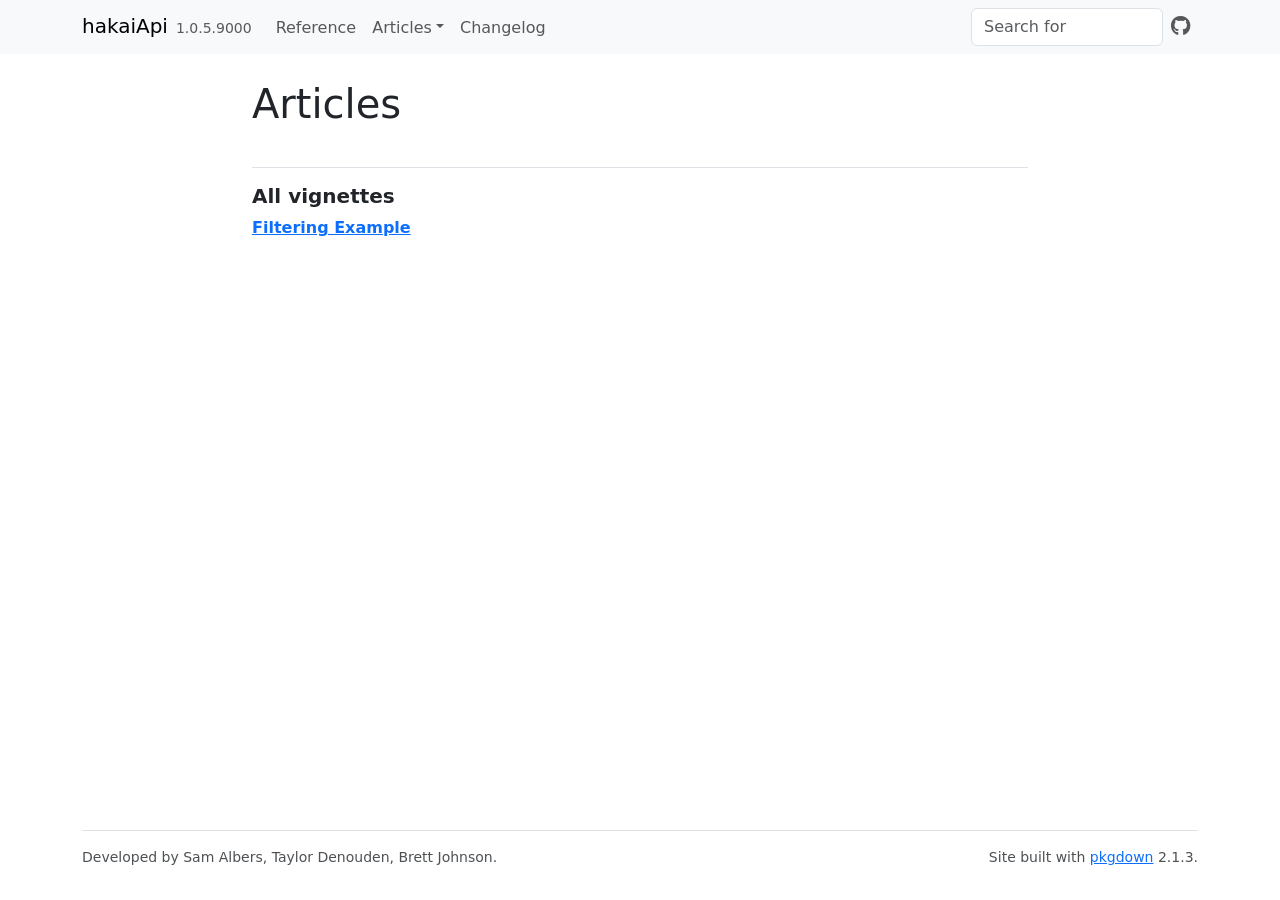
==== articles/index.html @ 01757972 "Deploying to gh-pages from @ HakaiInstitute/hakai-api-client-r@bf905ba61026e1d0b4422a6314947b2692aa4" ====
<!DOCTYPE html>
<!-- Generated by pkgdown: do not edit by hand --><html lang="en-CA"><head><meta http-equiv="Content-Type" content="text/html; charset=UTF-8"><meta charset="utf-8"><meta http-equiv="X-UA-Compatible" content="IE=edge"><meta name="viewport" content="width=device-width, initial-scale=1, shrink-to-fit=no"><title>Articles • hakaiApi</title><script src="../deps/jquery-3.6.0/jquery-3.6.0.min.js"></script><meta name="viewport" content="width=device-width, initial-scale=1, shrink-to-fit=no"><link href="../deps/bootstrap-5.3.1/bootstrap.min.css" rel="stylesheet"><script src="../deps/bootstrap-5.3.1/bootstrap.bundle.min.js"></script><link href="../deps/font-awesome-6.5.2/css/all.min.css" rel="stylesheet"><link href="../deps/font-awesome-6.5.2/css/v4-shims.min.css" rel="stylesheet"><script src="../deps/headroom-0.11.0/headroom.min.js"></script><script src="../deps/headroom-0.11.0/jQuery.headroom.min.js"></script><script src="../deps/bootstrap-toc-1.0.1/bootstrap-toc.min.js"></script><script src="../deps/clipboard.js-2.0.11/clipboard.min.js"></script><script src="../deps/search-1.0.0/autocomplete.jquery.min.js"></script><script src="../deps/search-1.0.0/fuse.min.js"></script><script src="../deps/search-1.0.0/mark.min.js"></script><!-- pkgdown --><script src="../pkgdown.js"></script><meta property="og:title" content="Articles"></head><body>
    <a href="#main" class="visually-hidden-focusable">Skip to contents</a>


    <nav class="navbar navbar-expand-lg fixed-top bg-light" data-bs-theme="light" aria-label="Site navigation"><div class="container">

    <a class="navbar-brand me-2" href="../index.html">hakaiApi</a>

    <small class="nav-text text-muted me-auto" data-bs-toggle="tooltip" data-bs-placement="bottom" title="">1.0.5.9000</small>


    <button class="navbar-toggler" type="button" data-bs-toggle="collapse" data-bs-target="#navbar" aria-controls="navbar" aria-expanded="false" aria-label="Toggle navigation">
      <span class="navbar-toggler-icon"></span>
    </button>

    <div id="navbar" class="collapse navbar-collapse ms-3">
      <ul class="navbar-nav me-auto"><li class="nav-item"><a class="nav-link" href="../reference/index.html">Reference</a></li>
<li class="nav-item dropdown">
  <button class="nav-link dropdown-toggle" type="button" id="dropdown-articles" data-bs-toggle="dropdown" aria-expanded="false" aria-haspopup="true">Articles</button>
  <ul class="dropdown-menu" aria-labelledby="dropdown-articles"><li><a class="dropdown-item" href="../articles/filtering.html">Filtering Example</a></li>
  </ul></li>
<li class="nav-item"><a class="nav-link" href="../news/index.html">Changelog</a></li>
      </ul><ul class="navbar-nav"><li class="nav-item"><form class="form-inline" role="search">
 <input class="form-control" type="search" name="search-input" id="search-input" autocomplete="off" aria-label="Search site" placeholder="Search for" data-search-index="../search.json"></form></li>
<li class="nav-item"><a class="external-link nav-link" href="https://github.com/HakaiInstitute/hakai-api-client-r/" aria-label="GitHub"><span class="fa fab fa-github fa-lg"></span></a></li>
      </ul></div>


  </div>
</nav><div class="container template-article-index">
<div class="row">
  <main id="main" class="col-md-9"><div class="page-header">

      <h1>Articles</h1>
    </div>

    <div class="section ">
      <h3>All vignettes</h3>
      <div class="section-desc"></div>

      <dl><dt><a href="filtering.html">Filtering Example</a></dt>
        <dd>
      </dd></dl></div>
  </main></div>


    <footer><div class="pkgdown-footer-left">
  <p>Developed by Sam Albers, Taylor Denouden, Brett Johnson.</p>
</div>

<div class="pkgdown-footer-right">
  <p>Site built with <a href="https://pkgdown.r-lib.org/" class="external-link">pkgdown</a> 2.1.3.</p>
</div>

    </footer></div>





  </body></html>
---- deps/font-awesome-6.5.2/css/v4-shims.min.css ----
/*!
 * Font Awesome Free 6.5.2 by @fontawesome - https://fontawesome.com
 * License - https://fontawesome.com/license/free (Icons: CC BY 4.0, Fonts: SIL OFL 1.1, Code: MIT License)
 * Copyright 2024 Fonticons, Inc.
 */
.fa.fa-glass:before{content:"\f000"}.fa.fa-envelope-o{font-family:"Font Awesome 6 Free";font-weight:400}.fa.fa-envelope-o:before{content:"\f0e0"}.fa.fa-star-o{font-family:"Font Awesome 6 Free";font-weight:400}.fa.fa-star-o:before{content:"\f005"}.fa.fa-close:before,.fa.fa-remove:before{content:"\f00d"}.fa.fa-gear:before{content:"\f013"}.fa.fa-trash-o{font-family:"Font Awesome 6 Free";font-weight:400}.fa.fa-trash-o:before{content:"\f2ed"}.fa.fa-home:before{content:"\f015"}.fa.fa-file-o{font-family:"Font Awesome 6 Free";font-weight:400}.fa.fa-file-o:before{content:"\f15b"}.fa.fa-clock-o{font-family:"Font Awesome 6 Free";font-weight:400}.fa.fa-clock-o:before{content:"\f017"}.fa.fa-arrow-circle-o-down{font-family:"Font Awesome 6 Free";font-weight:400}.fa.fa-arrow-circle-o-down:before{content:"\f358"}.fa.fa-arrow-circle-o-up{font-family:"Font Awesome 6 Free";font-weight:400}.fa.fa-arrow-circle-o-up:before{content:"\f35b"}.fa.fa-play-circle-o{font-family:"Font Awesome 6 Free";font-weight:400}.fa.fa-play-circle-o:before{content:"\f144"}.fa.fa-repeat:before,.fa.fa-rotate-right:before{content:"\f01e"}.fa.fa-refresh:before{content:"\f021"}.fa.fa-list-alt{font-family:"Font Awesome 6 Free";font-weight:400}.fa.fa-list-alt:before{content:"\f022"}.fa.fa-dedent:before{content:"\f03b"}.fa.fa-video-camera:before{content:"\f03d"}.fa.fa-picture-o{font-family:"Font Awesome 6 Free";font-weight:400}.fa.fa-picture-o:before{content:"\f03e"}.fa.fa-photo{font-family:"Font Awesome 6 Free";font-weight:400}.fa.fa-photo:before{content:"\f03e"}.fa.fa-image{font-family:"Font Awesome 6 Free";font-weight:400}.fa.fa-image:before{content:"\f03e"}.fa.fa-map-marker:before{content:"\f3c5"}.fa.fa-pencil-square-o{font-family:"Font Awesome 6 Free";font-weight:400}.fa.fa-pencil-square-o:before{content:"\f044"}.fa.fa-edit{font-family:"Font Awesome 6 Free";font-weight:400}.fa.fa-edit:before{content:"\f044"}.fa.fa-share-square-o:before{content:"\f14d"}.fa.fa-check-square-o{font-family:"Font Awesome 6 Free";font-weight:400}.fa.fa-check-square-o:before{content:"\f14a"}.fa.fa-arrows:before{content:"\f0b2"}.fa.fa-times-circle-o{font-family:"Font Awesome 6 Free";font-weight:400}.fa.fa-times-circle-o:before{content:"\f057"}.fa.fa-check-circle-o{font-family:"Font Awesome 6 Free";font-weight:400}.fa.fa-check-circle-o:before{content:"\f058"}.fa.fa-mail-forward:before{content:"\f064"}.fa.fa-expand:before{content:"\f424"}.fa.fa-compress:before{content:"\f422"}.fa.fa-eye,.fa.fa-eye-slash{font-family:"Font Awesome 6 Free";font-weight:400}.fa.fa-warning:before{content:"\f071"}.fa.fa-calendar:before{content:"\f073"}.fa.fa-arrows-v:before{content:"\f338"}.fa.fa-arrows-h:before{content:"\f337"}.fa.fa-bar-chart-o:before,.fa.fa-bar-chart:before{content:"\e0e3"}.fa.fa-twitter-square{font-family:"Font Awesome 6 Brands";font-weight:400}.fa.fa-twitter-square:before{content:"\f081"}.fa.fa-facebook-square{font-family:"Font Awesome 6 Brands";font-weight:400}.fa.fa-facebook-square:before{content:"\f082"}.fa.fa-gears:before{content:"\f085"}.fa.fa-thumbs-o-up{font-family:"Font Awesome 6 Free";font-weight:400}.fa.fa-thumbs-o-up:before{content:"\f164"}.fa.fa-thumbs-o-down{font-family:"Font Awesome 6 Free";font-weight:400}.fa.fa-thumbs-o-down:before{content:"\f165"}.fa.fa-heart-o{font-family:"Font Awesome 6 Free";font-weight:400}.fa.fa-heart-o:before{content:"\f004"}.fa.fa-sign-out:before{content:"\f2f5"}.fa.fa-linkedin-square{font-family:"Font Awesome 6 Brands";font-weight:400}.fa.fa-linkedin-square:before{content:"\f08c"}.fa.fa-thumb-tack:before{content:"\f08d"}.fa.fa-external-link:before{content:"\f35d"}.fa.fa-sign-in:before{content:"\f2f6"}.fa.fa-github-square{font-family:"Font Awesome 6 Brands";font-weight:400}.fa.fa-github-square:before{content:"\f092"}.fa.fa-lemon-o{font-family:"Font Awesome 6 Free";font-weight:400}.fa.fa-lemon-o:before{content:"\f094"}.fa.fa-square-o{font-family:"Font Awesome 6 Free";font-weight:400}.fa.fa-square-o:before{content:"\f0c8"}.fa.fa-bookmark-o{font-family:"Font Awesome 6 Free";font-weight:400}.fa.fa-bookmark-o:before{content:"\f02e"}.fa.fa-facebook,.fa.fa-twitter{font-family:"Font Awesome 6 Brands";font-weight:400}.fa.fa-facebook:before{content:"\f39e"}.fa.fa-facebook-f{font-family:"Font Awesome 6 Brands";font-weight:400}.fa.fa-facebook-f:before{content:"\f39e"}.fa.fa-github{font-family:"Font Awesome 6 Brands";font-weight:400}.fa.fa-credit-card{font-family:"Font Awesome 6 Free";font-weight:400}.fa.fa-feed:before{content:"\f09e"}.fa.fa-hdd-o{font-family:"Font Awesome 6 Free";font-weight:400}.fa.fa-hdd-o:before{content:"\f0a0"}.fa.fa-hand-o-right{font-family:"Font Awesome 6 Free";font-weight:400}.fa.fa-hand-o-right:before{content:"\f0a4"}.fa.fa-hand-o-left{font-family:"Font Awesome 6 Free";font-weight:400}.fa.fa-hand-o-left:before{content:"\f0a5"}.fa.fa-hand-o-up{font-family:"Font Awesome 6 Free";font-weight:400}.fa.fa-hand-o-up:before{content:"\f0a6"}.fa.fa-hand-o-down{font-family:"Font Awesome 6 Free";font-weight:400}.fa.fa-hand-o-down:before{content:"\f0a7"}.fa.fa-globe:before{content:"\f57d"}.fa.fa-tasks:before{content:"\f828"}.fa.fa-arrows-alt:before{content:"\f31e"}.fa.fa-group:before{content:"\f0c0"}.fa.fa-chain:before{content:"\f0c1"}.fa.fa-cut:before{content:"\f0c4"}.fa.fa-files-o{font-family:"Font Awesome 6 Free";font-weight:400}.fa.fa-files-o:before{content:"\f0c5"}.fa.fa-floppy-o{font-family:"Font Awesome 6 Free";font-weight:400}.fa.fa-floppy-o:before{content:"\f0c7"}.fa.fa-save{font-family:"Font Awesome 6 Free";font-weight:400}.fa.fa-save:before{content:"\f0c7"}.fa.fa-navicon:before,.fa.fa-reorder:before{content:"\f0c9"}.fa.fa-magic:before{content:"\e2ca"}.fa.fa-pinterest,.fa.fa-pinterest-square{font-family:"Font Awesome 6 Brands";font-weight:400}.fa.fa-pinterest-square:before{content:"\f0d3"}.fa.fa-google-plus-square{font-family:"Font Awesome 6 Brands";font-weight:400}.fa.fa-google-plus-square:before{content:"\f0d4"}.fa.fa-google-plus{font-family:"Font Awesome 6 Brands";font-weight:400}.fa.fa-google-plus:before{content:"\f0d5"}.fa.fa-money:before{content:"\f3d1"}.fa.fa-unsorted:before{content:"\f0dc"}.fa.fa-sort-desc:before{content:"\f0dd"}.fa.fa-sort-asc:before{content:"\f0de"}.fa.fa-linkedin{font-family:"Font Awesome 6 Brands";font-weight:400}.fa.fa-linkedin:before{content:"\f0e1"}.fa.fa-rotate-left:before{content:"\f0e2"}.fa.fa-legal:before{content:"\f0e3"}.fa.fa-dashboard:before,.fa.fa-tachometer:before{content:"\f625"}.fa.fa-comment-o{font-family:"Font Awesome 6 Free";font-weight:400}.fa.fa-comment-o:before{content:"\f075"}.fa.fa-comments-o{font-family:"Font Awesome 6 Free";font-weight:400}.fa.fa-comments-o:before{content:"\f086"}.fa.fa-flash:before{content:"\f0e7"}.fa.fa-clipboard:before{content:"\f0ea"}.fa.fa-lightbulb-o{font-family:"Font Awesome 6 Free";font-weight:400}.fa.fa-lightbulb-o:before{content:"\f0eb"}.fa.fa-exchange:before{content:"\f362"}.fa.fa-cloud-download:before{content:"\f0ed"}.fa.fa-cloud-upload:before{content:"\f0ee"}.fa.fa-bell-o{font-family:"Font Awesome 6 Free";font-weight:400}.fa.fa-bell-o:before{content:"\f0f3"}.fa.fa-cutlery:before{content:"\f2e7"}.fa.fa-file-text-o{font-family:"Font Awesome 6 Free";font-weight:400}.fa.fa-file-text-o:before{content:"\f15c"}.fa.fa-building-o{font-family:"Font Awesome 6 Free";font-weight:400}.fa.fa-building-o:before{content:"\f1ad"}.fa.fa-hospital-o{font-family:"Font Awesome 6 Free";font-weight:400}.fa.fa-hospital-o:before{content:"\f0f8"}.fa.fa-tablet:before{content:"\f3fa"}.fa.fa-mobile-phone:before,.fa.fa-mobile:before{content:"\f3cd"}.fa.fa-circle-o{font-family:"Font Awesome 6 Free";font-weight:400}.fa.fa-circle-o:before{content:"\f111"}.fa.fa-mail-reply:before{content:"\f3e5"}.fa.fa-github-alt{font-family:"Font Awesome 6 Brands";font-weight:400}.fa.fa-folder-o{font-family:"Font Awesome 6 Free";font-weight:400}.fa.fa-folder-o:before{content:"\f07b"}.fa.fa-folder-open-o{font-family:"Font Awesome 6 Free";font-weight:400}.fa.fa-folder-open-o:before{content:"\f07c"}.fa.fa-smile-o{font-family:"Font Awesome 6 Free";font-weight:400}.fa.fa-smile-o:before{content:"\f118"}.fa.fa-frown-o{font-family:"Font Awesome 6 Free";font-weight:400}.fa.fa-frown-o:before{content:"\f119"}.fa.fa-meh-o{font-family:"Font Awesome 6 Free";font-weight:400}.fa.fa-meh-o:before{content:"\f11a"}.fa.fa-keyboard-o{font-family:"Font Awesome 6 Free";font-weight:400}.fa.fa-keyboard-o:before{content:"\f11c"}.fa.fa-flag-o{font-family:"Font Awesome 6 Free";font-weight:400}.fa.fa-flag-o:before{content:"\f024"}.fa.fa-mail-reply-all:before{content:"\f122"}.fa.fa-star-half-o{font-family:"Font Awesome 6 Free";font-weight:400}.fa.fa-star-half-o:before{content:"\f5c0"}.fa.fa-star-half-empty{font-family:"Font Awesome 6 Free";font-weight:400}.fa.fa-star-half-empty:before{content:"\f5c0"}.fa.fa-star-half-full{font-family:"Font Awesome 6 Free";font-weight:400}.fa.fa-star-half-full:before{content:"\f5c0"}.fa.fa-code-fork:before{content:"\f126"}.fa.fa-chain-broken:before,.fa.fa-unlink:before{content:"\f127"}.fa.fa-calendar-o{font-family:"Font Awesome 6 Free";font-weight:400}.fa.fa-calendar-o:before{content:"\f133"}.fa.fa-css3,.fa.fa-html5,.fa.fa-maxcdn{font-family:"Font Awesome 6 Brands";font-weight:400}.fa.fa-unlock-alt:before{content:"\f09c"}.fa.fa-minus-square-o{font-family:"Font Awesome 6 Free";font-weight:400}.fa.fa-minus-square-o:before{content:"\f146"}.fa.fa-level-up:before{content:"\f3bf"}.fa.fa-level-down:before{content:"\f3be"}.fa.fa-pencil-square:before{content:"\f14b"}.fa.fa-external-link-square:before{content:"\f360"}.fa.fa-compass{font-family:"Font Awesome 6 Free";font-weight:400}.fa.fa-caret-square-o-down{font-family:"Font Awesome 6 Free";font-weight:400}.fa.fa-caret-square-o-down:before{content:"\f150"}.fa.fa-toggle-down{font-family:"Font Awesome 6 Free";font-weight:400}.fa.fa-toggle-down:before{content:"\f150"}.fa.fa-caret-square-o-up{font-family:"Font Awesome 6 Free";font-weight:400}.fa.fa-caret-square-o-up:before{content:"\f151"}.fa.fa-toggle-up{font-family:"Font Awesome 6 Free";font-weight:400}.fa.fa-toggle-up:before{content:"\f151"}.fa.fa-caret-square-o-right{font-family:"Font Awesome 6 Free";font-weight:400}.fa.fa-caret-square-o-right:before{content:"\f152"}.fa.fa-toggle-right{font-family:"Font Awesome 6 Free";font-weight:400}.fa.fa-toggle-right:before{content:"\f152"}.fa.fa-eur:before,.fa.fa-euro:before{content:"\f153"}.fa.fa-gbp:before{content:"\f154"}.fa.fa-dollar:before,.fa.fa-usd:before{content:"\24"}.fa.fa-inr:before,.fa.fa-rupee:before{content:"\e1bc"}.fa.fa-cny:before,.fa.fa-jpy:before,.fa.fa-rmb:before,.fa.fa-yen:before{content:"\f157"}.fa.fa-rouble:before,.fa.fa-rub:before,.fa.fa-ruble:before{content:"\f158"}.fa.fa-krw:before,.fa.fa-won:before{content:"\f159"}.fa.fa-bitcoin,.fa.fa-btc{font-family:"Font Awesome 6 Brands";font-weight:400}.fa.fa-bitcoin:before{content:"\f15a"}.fa.fa-file-text:before{content:"\f15c"}.fa.fa-sort-alpha-asc:before{content:"\f15d"}.fa.fa-sort-alpha-desc:before{content:"\f881"}.fa.fa-sort-amount-asc:before{content:"\f884"}.fa.fa-sort-amount-desc:before{content:"\f160"}.fa.fa-sort-numeric-asc:before{content:"\f162"}.fa.fa-sort-numeric-desc:before{content:"\f886"}.fa.fa-youtube-square{font-family:"Font Awesome 6 Brands";font-weight:400}.fa.fa-youtube-square:before{content:"\f431"}.fa.fa-xing,.fa.fa-xing-square,.fa.fa-youtube{font-family:"Font Awesome 6 Brands";font-weight:400}.fa.fa-xing-square:before{content:"\f169"}.fa.fa-youtube-play{font-family:"Font Awesome 6 Brands";font-weight:400}.fa.fa-youtube-play:before{content:"\f167"}.fa.fa-adn,.fa.fa-bitbucket,.fa.fa-bitbucket-square,.fa.fa-dropbox,.fa.fa-flickr,.fa.fa-instagram,.fa.fa-stack-overflow{font-family:"Font Awesome 6 Brands";font-weight:400}.fa.fa-bitbucket-square:before{content:"\f171"}.fa.fa-tumblr,.fa.fa-tumblr-square{font-family:"Font Awesome 6 Brands";font-weight:400}.fa.fa-tumblr-square:before{content:"\f174"}.fa.fa-long-arrow-down:before{content:"\f309"}.fa.fa-long-arrow-up:before{content:"\f30c"}.fa.fa-long-arrow-left:before{content:"\f30a"}.fa.fa-long-arrow-right:before{content:"\f30b"}.fa.fa-android,.fa.fa-apple,.fa.fa-dribbble,.fa.fa-foursquare,.fa.fa-gittip,.fa.fa-gratipay,.fa.fa-linux,.fa.fa-skype,.fa.fa-trello,.fa.fa-windows{font-family:"Font Awesome 6 Brands";font-weight:400}.fa.fa-gittip:before{content:"\f184"}.fa.fa-sun-o{font-family:"Font Awesome 6 Free";font-weight:400}.fa.fa-sun-o:before{content:"\f185"}.fa.fa-moon-o{font-family:"Font Awesome 6 Free";font-weight:400}.fa.fa-moon-o:before{content:"\f186"}.fa.fa-pagelines,.fa.fa-renren,.fa.fa-stack-exchange,.fa.fa-vk,.fa.fa-weibo{font-family:"Font Awesome 6 Brands";font-weight:400}.fa.fa-arrow-circle-o-right{font-family:"Font Awesome 6 Free";font-weight:400}.fa.fa-arrow-circle-o-right:before{content:"\f35a"}.fa.fa-arrow-circle-o-left{font-family:"Font Awesome 6 Free";font-weight:400}.fa.fa-arrow-circle-o-left:before{content:"\f359"}.fa.fa-caret-square-o-left{font-family:"Font Awesome 6 Free";font-weight:400}.fa.fa-caret-square-o-left:before{content:"\f191"}.fa.fa-toggle-left{font-family:"Font Awesome 6 Free";font-weight:400}.fa.fa-toggle-left:before{content:"\f191"}.fa.fa-dot-circle-o{font-family:"Font Awesome 6 Free";font-weight:400}.fa.fa-dot-circle-o:before{content:"\f192"}.fa.fa-vimeo-square{font-family:"Font Awesome 6 Brands";font-weight:400}.fa.fa-vimeo-square:before{content:"\f194"}.fa.fa-try:before,.fa.fa-turkish-lira:before{content:"\e2bb"}.fa.fa-plus-square-o{font-family:"Font Awesome 6 Free";font-weight:400}.fa.fa-plus-square-o:before{content:"\f0fe"}.fa.fa-openid,.fa.fa-slack,.fa.fa-wordpress{font-family:"Font Awesome 6 Brands";font-weight:400}.fa.fa-bank:before,.fa.fa-institution:before{content:"\f19c"}.fa.fa-mortar-board:before{content:"\f19d"}.fa.fa-google,.fa.fa-reddit,.fa.fa-reddit-square,.fa.fa-yahoo{font-family:"Font Awesome 6 Brands";font-weight:400}.fa.fa-reddit-square:before{content:"\f1a2"}.fa.fa-behance,.fa.fa-behance-square,.fa.fa-delicious,.fa.fa-digg,.fa.fa-drupal,.fa.fa-joomla,.fa.fa-pied-piper-alt,.fa.fa-pied-piper-pp,.fa.fa-stumbleupon,.fa.fa-stumbleupon-circle{font-family:"Font Awesome 6 Brands";font-weight:400}.fa.fa-behance-square:before{content:"\f1b5"}.fa.fa-steam,.fa.fa-steam-square{font-family:"Font Awesome 6 Brands";font-weight:400}.fa.fa-steam-square:before{content:"\f1b7"}.fa.fa-automobile:before{content:"\f1b9"}.fa.fa-cab:before{content:"\f1ba"}.fa.fa-deviantart,.fa.fa-soundcloud,.fa.fa-spotify{font-family:"Font Awesome 6 Brands";font-weight:400}.fa.fa-file-pdf-o{font-family:"Font Awesome 6 Free";font-weight:400}.fa.fa-file-pdf-o:before{content:"\f1c1"}.fa.fa-file-word-o{font-family:"Font Awesome 6 Free";font-weight:400}.fa.fa-file-word-o:before{content:"\f1c2"}.fa.fa-file-excel-o{font-family:"Font Awesome 6 Free";font-weight:400}.fa.fa-file-excel-o:before{content:"\f1c3"}.fa.fa-file-powerpoint-o{font-family:"Font Awesome 6 Free";font-weight:400}.fa.fa-file-powerpoint-o:before{content:"\f1c4"}.fa.fa-file-image-o{font-family:"Font Awesome 6 Free";font-weight:400}.fa.fa-file-image-o:before{content:"\f1c5"}.fa.fa-file-photo-o{font-family:"Font Awesome 6 Free";font-weight:400}.fa.fa-file-photo-o:before{content:"\f1c5"}.fa.fa-file-picture-o{font-family:"Font Awesome 6 Free";font-weight:400}.fa.fa-file-picture-o:before{content:"\f1c5"}.fa.fa-file-archive-o{font-family:"Font Awesome 6 Free";font-weight:400}.fa.fa-file-archive-o:before{content:"\f1c6"}.fa.fa-file-zip-o{font-family:"Font Awesome 6 Free";font-weight:400}.fa.fa-file-zip-o:before{content:"\f1c6"}.fa.fa-file-audio-o{font-family:"Font Awesome 6 Free";font-weight:400}.fa.fa-file-audio-o:before{content:"\f1c7"}.fa.fa-file-sound-o{font-family:"Font Awesome 6 Free";font-weight:400}.fa.fa-file-sound-o:before{content:"\f1c7"}.fa.fa-file-video-o{font-family:"Font Awesome 6 Free";font-weight:400}.fa.fa-file-video-o:before{content:"\f1c8"}.fa.fa-file-movie-o{font-family:"Font Awesome 6 Free";font-weight:400}.fa.fa-file-movie-o:before{content:"\f1c8"}.fa.fa-file-code-o{font-family:"Font Awesome 6 Free";font-weight:400}.fa.fa-file-code-o:before{content:"\f1c9"}.fa.fa-codepen,.fa.fa-jsfiddle,.fa.fa-vine{font-family:"Font Awesome 6 Brands";font-weight:400}.fa.fa-life-bouy:before,.fa.fa-life-buoy:before,.fa.fa-life-saver:before,.fa.fa-support:before{content:"\f1cd"}.fa.fa-circle-o-notch:before{content:"\f1ce"}.fa.fa-ra,.fa.fa-rebel{font-family:"Font Awesome 6 Brands";font-weight:400}.fa.fa-ra:before{content:"\f1d0"}.fa.fa-resistance{font-family:"Font Awesome 6 Brands";font-weight:400}.fa.fa-resistance:before{content:"\f1d0"}.fa.fa-empire,.fa.fa-ge{font-family:"Font Awesome 6 Brands";font-weight:400}.fa.fa-ge:before{content:"\f1d1"}.fa.fa-git-square{font-family:"Font Awesome 6 Brands";font-weight:400}.fa.fa-git-square:before{content:"\f1d2"}.fa.fa-git,.fa.fa-hacker-news,.fa.fa-y-combinator-square{font-family:"Font Awesome 6 Brands";font-weight:400}.fa.fa-y-combinator-square:before{content:"\f1d4"}.fa.fa-yc-square{font-family:"Font Awesome 6 Brands";font-weight:400}.fa.fa-yc-square:before{content:"\f1d4"}.fa.fa-qq,.fa.fa-tencent-weibo,.fa.fa-wechat,.fa.fa-weixin{font-family:"Font Awesome 6 Brands";font-weight:400}.fa.fa-wechat:before{content:"\f1d7"}.fa.fa-send:before{content:"\f1d8"}.fa.fa-paper-plane-o{font-family:"Font Awesome 6 Free";font-weight:400}.fa.fa-paper-plane-o:before{content:"\f1d8"}.fa.fa-send-o{font-family:"Font Awesome 6 Free";font-weight:400}.fa.fa-send-o:before{content:"\f1d8"}.fa.fa-circle-thin{font-family:"Font Awesome 6 Free";font-weight:400}.fa.fa-circle-thin:before{content:"\f111"}.fa.fa-header:before{content:"\f1dc"}.fa.fa-futbol-o{font-family:"Font Awesome 6 Free";font-weight:400}.fa.fa-futbol-o:before{content:"\f1e3"}.fa.fa-soccer-ball-o{font-family:"Font Awesome 6 Free";font-weight:400}.fa.fa-soccer-ball-o:before{content:"\f1e3"}.fa.fa-slideshare,.fa.fa-twitch,.fa.fa-yelp{font-family:"Font Awesome 6 Brands";font-weight:400}.fa.fa-newspaper-o{font-family:"Font Awesome 6 Free";font-weight:400}.fa.fa-newspaper-o:before{content:"\f1ea"}.fa.fa-cc-amex,.fa.fa-cc-discover,.fa.fa-cc-mastercard,.fa.fa-cc-paypal,.fa.fa-cc-stripe,.fa.fa-cc-visa,.fa.fa-google-wallet,.fa.fa-paypal{font-family:"Font Awesome 6 Brands";font-weight:400}.fa.fa-bell-slash-o{font-family:"Font Awesome 6 Free";font-weight:400}.fa.fa-bell-slash-o:before{content:"\f1f6"}.fa.fa-trash:before{content:"\f2ed"}.fa.fa-copyright{font-family:"Font Awesome 6 Free";font-weight:400}.fa.fa-eyedropper:before{content:"\f1fb"}.fa.fa-area-chart:before{content:"\f1fe"}.fa.fa-pie-chart:before{content:"\f200"}.fa.fa-line-chart:before{content:"\f201"}.fa.fa-lastfm,.fa.fa-lastfm-square{font-family:"Font Awesome 6 Brands";font-weight:400}.fa.fa-lastfm-square:before{content:"\f203"}.fa.fa-angellist,.fa.fa-ioxhost{font-family:"Font Awesome 6 Brands";font-weight:400}.fa.fa-cc{font-family:"Font Awesome 6 Free";font-weight:400}.fa.fa-cc:before{content:"\f20a"}.fa.fa-ils:before,.fa.fa-shekel:before,.fa.fa-sheqel:before{content:"\f20b"}.fa.fa-buysellads,.fa.fa-connectdevelop,.fa.fa-dashcube,.fa.fa-forumbee,.fa.fa-leanpub,.fa.fa-sellsy,.fa.fa-shirtsinbulk,.fa.fa-simplybuilt,.fa.fa-skyatlas{font-family:"Font Awesome 6 Brands";font-weight:400}.fa.fa-diamond{font-family:"Font Awesome 6 Free";font-weight:400}.fa.fa-diamond:before{content:"\f3a5"}.fa.fa-intersex:before,.fa.fa-transgender:before{content:"\f224"}.fa.fa-transgender-alt:before{content:"\f225"}.fa.fa-facebook-official{font-family:"Font Awesome 6 Brands";font-weight:400}.fa.fa-facebook-official:before{content:"\f09a"}.fa.fa-pinterest-p,.fa.fa-whatsapp{font-family:"Font Awesome 6 Brands";font-weight:400}.fa.fa-hotel:before{content:"\f236"}.fa.fa-medium,.fa.fa-viacoin,.fa.fa-y-combinator,.fa.fa-yc{font-family:"Font Awesome 6 Brands";font-weight:400}.fa.fa-yc:before{content:"\f23b"}.fa.fa-expeditedssl,.fa.fa-opencart,.fa.fa-optin-monster{font-family:"Font Awesome 6 Brands";font-weight:400}.fa.fa-battery-4:before,.fa.fa-battery:before{content:"\f240"}.fa.fa-battery-3:before{content:"\f241"}.fa.fa-battery-2:before{content:"\f242"}.fa.fa-battery-1:before{content:"\f243"}.fa.fa-battery-0:before{content:"\f244"}.fa.fa-object-group,.fa.fa-object-ungroup,.fa.fa-sticky-note-o{font-family:"Font Awesome 6 Free";font-weight:400}.fa.fa-sticky-note-o:before{content:"\f249"}.fa.fa-cc-diners-club,.fa.fa-cc-jcb{font-family:"Font Awesome 6 Brands";font-weight:400}.fa.fa-clone{font-family:"Font Awesome 6 Free";font-weight:400}.fa.fa-hourglass-o:before{content:"\f254"}.fa.fa-hourglass-1:before{content:"\f251"}.fa.fa-hourglass-2:before{content:"\f252"}.fa.fa-hourglass-3:before{content:"\f253"}.fa.fa-hand-rock-o{font-family:"Font Awesome 6 Free";font-weight:400}.fa.fa-hand-rock-o:before{content:"\f255"}.fa.fa-hand-grab-o{font-family:"Font Awesome 6 Free";font-weight:400}.fa.fa-hand-grab-o:before{content:"\f255"}.fa.fa-hand-paper-o{font-family:"Font Awesome 6 Free";font-weight:400}.fa.fa-hand-paper-o:before{content:"\f256"}.fa.fa-hand-stop-o{font-family:"Font Awesome 6 Free";font-weight:400}.fa.fa-hand-stop-o:before{content:"\f256"}.fa.fa-hand-scissors-o{font-family:"Font Awesome 6 Free";font-weight:400}.fa.fa-hand-scissors-o:before{content:"\f257"}.fa.fa-hand-lizard-o{font-family:"Font Awesome 6 Free";font-weight:400}.fa.fa-hand-lizard-o:before{content:"\f258"}.fa.fa-hand-spock-o{font-family:"Font Awesome 6 Free";font-weight:400}.fa.fa-hand-spock-o:before{content:"\f259"}.fa.fa-hand-pointer-o{font-family:"Font Awesome 6 Free";font-weight:400}.fa.fa-hand-pointer-o:before{content:"\f25a"}.fa.fa-hand-peace-o{font-family:"Font Awesome 6 Free";font-weight:400}.fa.fa-hand-peace-o:before{content:"\f25b"}.fa.fa-registered{font-family:"Font Awesome 6 Free";font-weight:400}.fa.fa-creative-commons,.fa.fa-gg,.fa.fa-gg-circle,.fa.fa-odnoklassniki,.fa.fa-odnoklassniki-square{font-family:"Font Awesome 6 Brands";font-weight:400}.fa.fa-odnoklassniki-square:before{content:"\f264"}.fa.fa-chrome,.fa.fa-firefox,.fa.fa-get-pocket,.fa.fa-internet-explorer,.fa.fa-opera,.fa.fa-safari,.fa.fa-wikipedia-w{font-family:"Font Awesome 6 Brands";font-weight:400}.fa.fa-television:before{content:"\f26c"}.fa.fa-500px,.fa.fa-amazon,.fa.fa-contao{font-family:"Font Awesome 6 Brands";font-weight:400}.fa.fa-calendar-plus-o{font-family:"Font Awesome 6 Free";font-weight:400}.fa.fa-calendar-plus-o:before{content:"\f271"}.fa.fa-calendar-minus-o{font-family:"Font Awesome 6 Free";font-weight:400}.fa.fa-calendar-minus-o:before{content:"\f272"}.fa.fa-calendar-times-o{font-family:"Font Awesome 6 Free";font-weight:400}.fa.fa-calendar-times-o:before{content:"\f273"}.fa.fa-calendar-check-o{font-family:"Font Awesome 6 Free";font-weight:400}.fa.fa-calendar-check-o:before{content:"\f274"}.fa.fa-map-o{font-family:"Font Awesome 6 Free";font-weight:400}.fa.fa-map-o:before{content:"\f279"}.fa.fa-commenting:before{content:"\f4ad"}.fa.fa-commenting-o{font-family:"Font Awesome 6 Free";font-weight:400}.fa.fa-commenting-o:before{content:"\f4ad"}.fa.fa-houzz,.fa.fa-vimeo{font-family:"Font Awesome 6 Brands";font-weight:400}.fa.fa-vimeo:before{content:"\f27d"}.fa.fa-black-tie,.fa.fa-edge,.fa.fa-fonticons,.fa.fa-reddit-alien{font-family:"Font Awesome 6 Brands";font-weight:400}.fa.fa-credit-card-alt:before{content:"\f09d"}.fa.fa-codiepie,.fa.fa-fort-awesome,.fa.fa-mixcloud,.fa.fa-modx,.fa.fa-product-hunt,.fa.fa-scribd,.fa.fa-usb{font-family:"Font Awesome 6 Brands";font-weight:400}.fa.fa-pause-circle-o{font-family:"Font Awesome 6 Free";font-weight:400}.fa.fa-pause-circle-o:before{content:"\f28b"}.fa.fa-stop-circle-o{font-family:"Font Awesome 6 Free";font-weight:400}.fa.fa-stop-circle-o:before{content:"\f28d"}.fa.fa-bluetooth,.fa.fa-bluetooth-b,.fa.fa-envira,.fa.fa-gitlab,.fa.fa-wheelchair-alt,.fa.fa-wpbeginner,.fa.fa-wpforms{font-family:"Font Awesome 6 Brands";font-weight:400}.fa.fa-wheelchair-alt:before{content:"\f368"}.fa.fa-question-circle-o{font-family:"Font Awesome 6 Free";font-weight:400}.fa.fa-question-circle-o:before{content:"\f059"}.fa.fa-volume-control-phone:before{content:"\f2a0"}.fa.fa-asl-interpreting:before{content:"\f2a3"}.fa.fa-deafness:before,.fa.fa-hard-of-hearing:before{content:"\f2a4"}.fa.fa-glide,.fa.fa-glide-g{font-family:"Font Awesome 6 Brands";font-weight:400}.fa.fa-signing:before{content:"\f2a7"}.fa.fa-viadeo,.fa.fa-viadeo-square{font-family:"Font Awesome 6 Brands";font-weight:400}.fa.fa-viadeo-square:before{content:"\f2aa"}.fa.fa-snapchat,.fa.fa-snapchat-ghost{font-family:"Font Awesome 6 Brands";font-weight:400}.fa.fa-snapchat-ghost:before{content:"\f2ab"}.fa.fa-snapchat-square{font-family:"Font Awesome 6 Brands";font-weight:400}.fa.fa-snapchat-square:before{content:"\f2ad"}.fa.fa-first-order,.fa.fa-google-plus-official,.fa.fa-pied-piper,.fa.fa-themeisle,.fa.fa-yoast{font-family:"Font Awesome 6 Brands";font-weight:400}.fa.fa-google-plus-official:before{content:"\f2b3"}.fa.fa-google-plus-circle{font-family:"Font Awesome 6 Brands";font-weight:400}.fa.fa-google-plus-circle:before{content:"\f2b3"}.fa.fa-fa,.fa.fa-font-awesome{font-family:"Font Awesome 6 Brands";font-weight:400}.fa.fa-fa:before{content:"\f2b4"}.fa.fa-handshake-o{font-family:"Font Awesome 6 Free";font-weight:400}.fa.fa-handshake-o:before{content:"\f2b5"}.fa.fa-envelope-open-o{font-family:"Font Awesome 6 Free";font-weight:400}.fa.fa-envelope-open-o:before{content:"\f2b6"}.fa.fa-linode{font-family:"Font Awesome 6 Brands";font-weight:400}.fa.fa-address-book-o{font-family:"Font Awesome 6 Free";font-weight:400}.fa.fa-address-book-o:before{content:"\f2b9"}.fa.fa-vcard:before{content:"\f2bb"}.fa.fa-address-card-o{font-family:"Font Awesome 6 Free";font-weight:400}.fa.fa-address-card-o:before{content:"\f2bb"}.fa.fa-vcard-o{font-family:"Font Awesome 6 Free";font-weight:400}.fa.fa-vcard-o:before{content:"\f2bb"}.fa.fa-user-circle-o{font-family:"Font Awesome 6 Free";font-weight:400}.fa.fa-user-circle-o:before{content:"\f2bd"}.fa.fa-user-o{font-family:"Font Awesome 6 Free";font-weight:400}.fa.fa-user-o:before{content:"\f007"}.fa.fa-id-badge{font-family:"Font Awesome 6 Free";font-weight:400}.fa.fa-drivers-license:before{content:"\f2c2"}.fa.fa-id-card-o{font-family:"Font Awesome 6 Free";font-weight:400}.fa.fa-id-card-o:before{content:"\f2c2"}.fa.fa-drivers-license-o{font-family:"Font Awesome 6 Free";font-weight:400}.fa.fa-drivers-license-o:before{content:"\f2c2"}.fa.fa-free-code-camp,.fa.fa-quora,.fa.fa-telegram{font-family:"Font Awesome 6 Brands";font-weight:400}.fa.fa-thermometer-4:before,.fa.fa-thermometer:before{content:"\f2c7"}.fa.fa-thermometer-3:before{content:"\f2c8"}.fa.fa-thermometer-2:before{content:"\f2c9"}.fa.fa-thermometer-1:before{content:"\f2ca"}.fa.fa-thermometer-0:before{content:"\f2cb"}.fa.fa-bathtub:before,.fa.fa-s15:before{content:"\f2cd"}.fa.fa-window-maximize,.fa.fa-window-restore{font-family:"Font Awesome 6 Free";font-weight:400}.fa.fa-times-rectangle:before{content:"\f410"}.fa.fa-window-close-o{font-family:"Font Awesome 6 Free";font-weight:400}.fa.fa-window-close-o:before{content:"\f410"}.fa.fa-times-rectangle-o{font-family:"Font Awesome 6 Free";font-weight:400}.fa.fa-times-rectangle-o:before{content:"\f410"}.fa.fa-bandcamp,.fa.fa-eercast,.fa.fa-etsy,.fa.fa-grav,.fa.fa-imdb,.fa.fa-ravelry{font-family:"Font Awesome 6 Brands";font-weight:400}.fa.fa-eercast:before{content:"\f2da"}.fa.fa-snowflake-o{font-family:"Font Awesome 6 Free";font-weight:400}.fa.fa-snowflake-o:before{content:"\f2dc"}.fa.fa-meetup,.fa.fa-superpowers,.fa.fa-wpexplorer{font-family:"Font Awesome 6 Brands";font-weight:400}
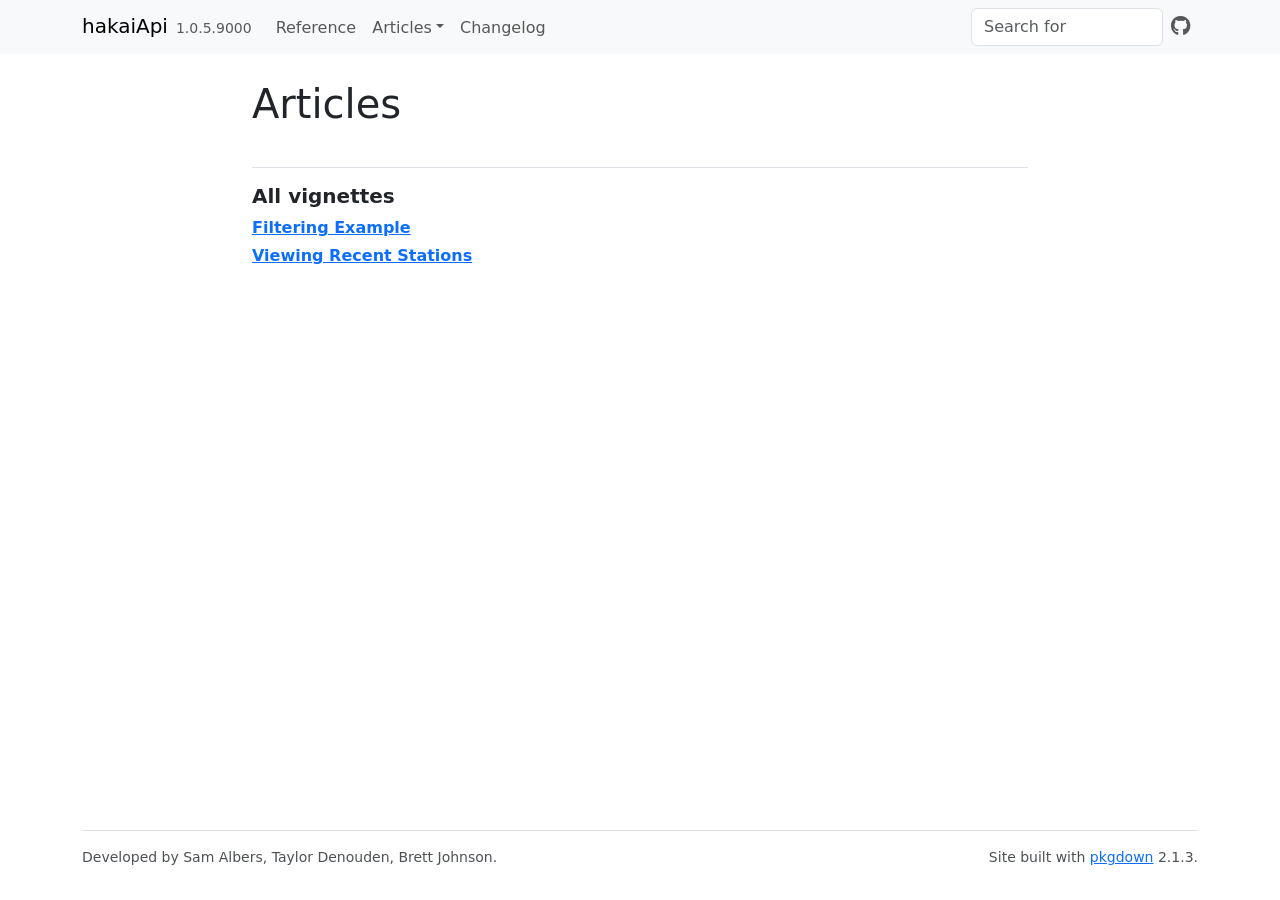
==== commit d8d7a1b9: "Deploying to gh-pages from @ HakaiInstitute/hakai-api-client-r@225f5ca23a8f0b309639953a438a0f370001d" ====
--- a/articles/index.html
+++ b/articles/index.html
@@ -19,6 +19,7 @@
 <li class="nav-item dropdown">
   <button class="nav-link dropdown-toggle" type="button" id="dropdown-articles" data-bs-toggle="dropdown" aria-expanded="false" aria-haspopup="true">Articles</button>
   <ul class="dropdown-menu" aria-labelledby="dropdown-articles"><li><a class="dropdown-item" href="../articles/filtering.html">Filtering Example</a></li>
+    <li><a class="dropdown-item" href="../articles/Viewing-Recent-Stations.html">Viewing Recent Stations</a></li>
   </ul></li>
 <li class="nav-item"><a class="nav-link" href="../news/index.html">Changelog</a></li>
       </ul><ul class="navbar-nav"><li class="nav-item"><form class="form-inline" role="search">
@@ -41,6 +42,8 @@
 
       <dl><dt><a href="filtering.html">Filtering Example</a></dt>
         <dd>
+        </dd><dt><a href="Viewing-Recent-Stations.html">Viewing Recent Stations</a></dt>
+        <dd>
       </dd></dl></div>
   </main></div>
 
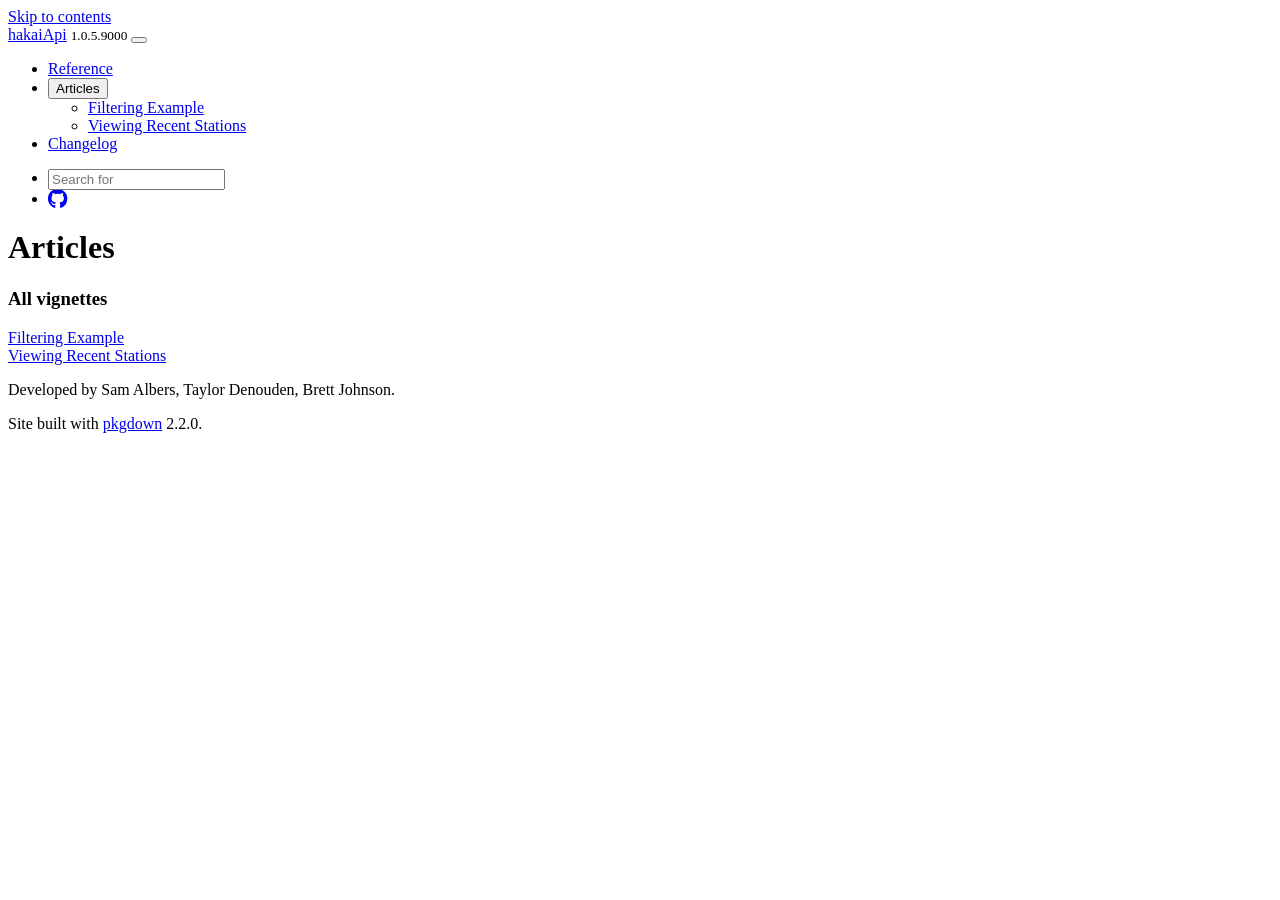
==== commit cfa05030: "Deploying to gh-pages from @ HakaiInstitute/hakai-api-client-r@b22528eb89ea038dcbef1fb3a26f098cbf9e9" ====
--- a/articles/index.html
+++ b/articles/index.html
@@ -53,7 +53,7 @@
 </div>
 
 <div class="pkgdown-footer-right">
-  <p>Site built with <a href="https://pkgdown.r-lib.org/" class="external-link">pkgdown</a> 2.1.3.</p>
+  <p>Site built with <a href="https://pkgdown.r-lib.org/" class="external-link">pkgdown</a> 2.2.0.</p>
 </div>
 
     </footer></div>
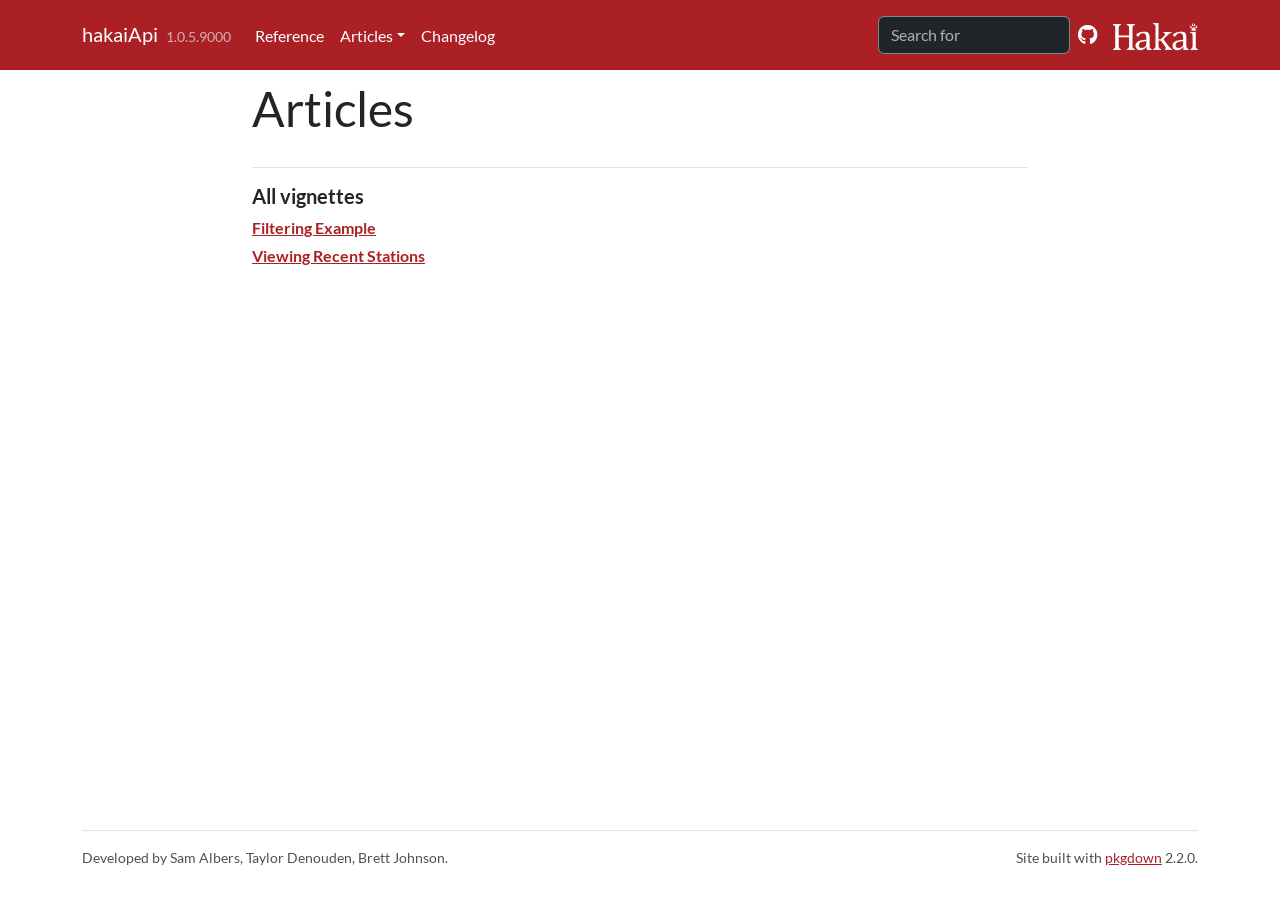
==== commit 457df8a8: "Deploying to gh-pages from @ HakaiInstitute/hakai-api-client-r@713c812db0f50e51c53c8ce5a22294ada56ea" ====
--- a/articles/index.html
+++ b/articles/index.html
@@ -3,7 +3,7 @@
     <a href="#main" class="visually-hidden-focusable">Skip to contents</a>
 
 
-    <nav class="navbar navbar-expand-lg fixed-top bg-light" data-bs-theme="light" aria-label="Site navigation"><div class="container">
+    <nav class="navbar navbar-expand-lg fixed-top bg-primary" data-bs-theme="dark" aria-label="Site navigation"><div class="container">
 
     <a class="navbar-brand me-2" href="../index.html">hakaiApi</a>
 
@@ -26,6 +26,9 @@
  <input class="form-control" type="search" name="search-input" id="search-input" autocomplete="off" aria-label="Search site" placeholder="Search for" data-search-index="../search.json"></form></li>
 <li class="nav-item"><a class="external-link nav-link" href="https://github.com/HakaiInstitute/hakai-api-client-r/" aria-label="GitHub"><span class="fa fab fa-github fa-lg"></span></a></li>
       </ul></div>
+
+    <a href="https://www.hakai.org" target="_blank" rel="noopener" class="external-link ms-2">
+      <img src="../hakai.png" alt="Hakai Institute" height="28"></a>
 
 
   </div>
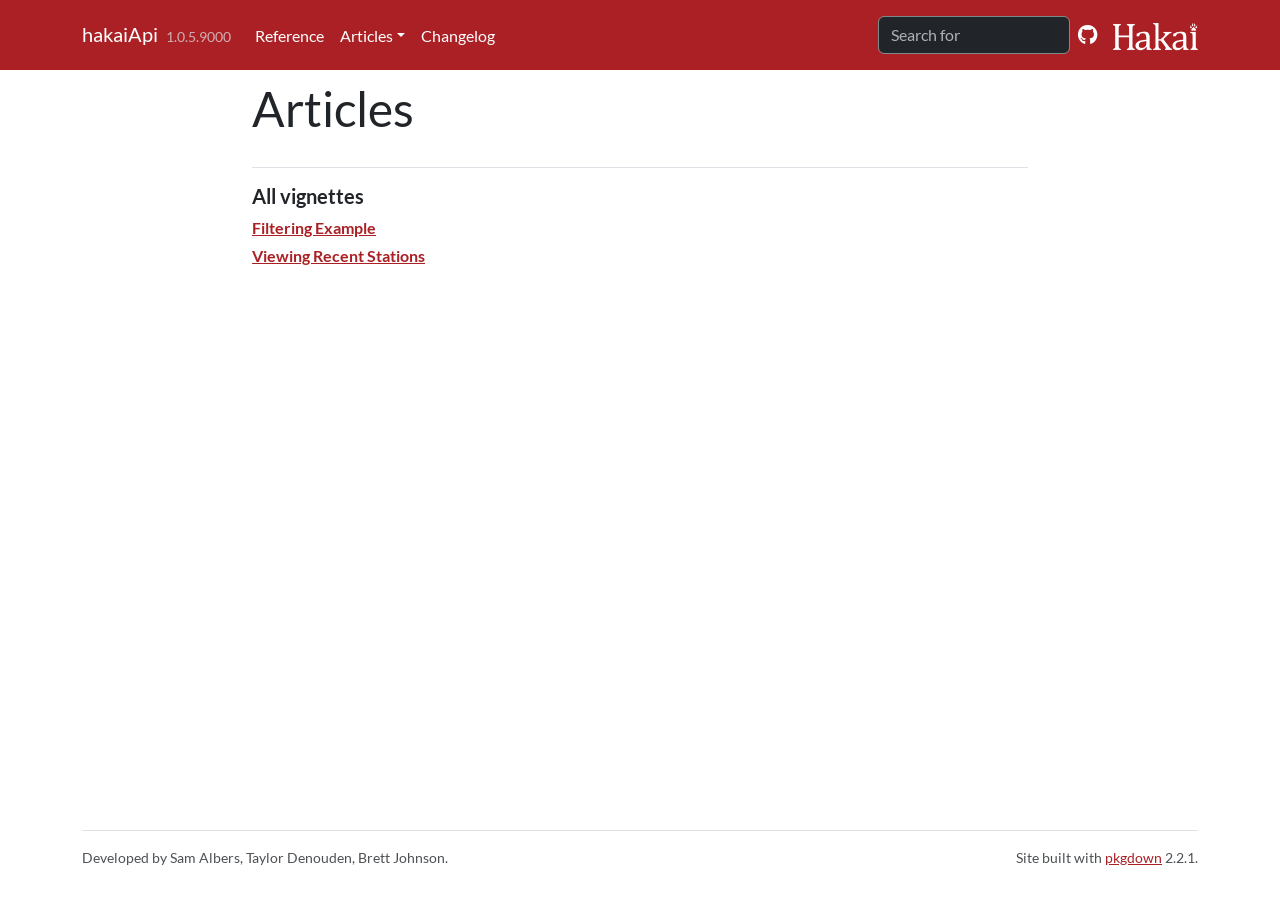
==== commit c3d2ce1f: "Deploying to gh-pages from @ HakaiInstitute/hakai-api-client-r@af2a0b655d9d9b51e2d316532125720d3522e" ====
--- a/articles/index.html
+++ b/articles/index.html
@@ -1,5 +1,5 @@
 <!DOCTYPE html>
-<!-- Generated by pkgdown: do not edit by hand --><html lang="en-CA"><head><meta http-equiv="Content-Type" content="text/html; charset=UTF-8"><meta charset="utf-8"><meta http-equiv="X-UA-Compatible" content="IE=edge"><meta name="viewport" content="width=device-width, initial-scale=1, shrink-to-fit=no"><title>Articles • hakaiApi</title><script src="../deps/jquery-3.6.0/jquery-3.6.0.min.js"></script><meta name="viewport" content="width=device-width, initial-scale=1, shrink-to-fit=no"><link href="../deps/bootstrap-5.3.1/bootstrap.min.css" rel="stylesheet"><script src="../deps/bootstrap-5.3.1/bootstrap.bundle.min.js"></script><link href="../deps/font-awesome-6.5.2/css/all.min.css" rel="stylesheet"><link href="../deps/font-awesome-6.5.2/css/v4-shims.min.css" rel="stylesheet"><script src="../deps/headroom-0.11.0/headroom.min.js"></script><script src="../deps/headroom-0.11.0/jQuery.headroom.min.js"></script><script src="../deps/bootstrap-toc-1.0.1/bootstrap-toc.min.js"></script><script src="../deps/clipboard.js-2.0.11/clipboard.min.js"></script><script src="../deps/search-1.0.0/autocomplete.jquery.min.js"></script><script src="../deps/search-1.0.0/fuse.min.js"></script><script src="../deps/search-1.0.0/mark.min.js"></script><!-- pkgdown --><script src="../pkgdown.js"></script><meta property="og:title" content="Articles"></head><body>
+<!-- Generated by pkgdown: do not edit by hand --><html lang="en-CA"><head><meta http-equiv="Content-Type" content="text/html; charset=UTF-8"><meta charset="utf-8"><meta http-equiv="X-UA-Compatible" content="IE=edge"><meta name="viewport" content="width=device-width, initial-scale=1, shrink-to-fit=no"><title>Articles • hakaiApi</title><script src="../deps/jquery-3.6.0/jquery-3.6.0.min.js"></script><meta name="viewport" content="width=device-width, initial-scale=1, shrink-to-fit=no"><link href="../deps/bootstrap-5.3.8/bootstrap.min.css" rel="stylesheet"><script src="../deps/bootstrap-5.3.8/bootstrap.bundle.min.js"></script><link href="../deps/font-awesome-6.5.2/css/all.min.css" rel="stylesheet"><link href="../deps/font-awesome-6.5.2/css/v4-shims.min.css" rel="stylesheet"><script src="../deps/headroom-0.11.0/headroom.min.js"></script><script src="../deps/headroom-0.11.0/jQuery.headroom.min.js"></script><script src="../deps/bootstrap-toc-1.0.1/bootstrap-toc.min.js"></script><script src="../deps/clipboard.js-2.0.11/clipboard.min.js"></script><script src="../deps/search-1.0.0/autocomplete.jquery.min.js"></script><script src="../deps/search-1.0.0/fuse.min.js"></script><script src="../deps/search-1.0.0/mark.min.js"></script><!-- pkgdown --><script src="../pkgdown.js"></script><meta property="og:title" content="Articles"></head><body>
     <a href="#main" class="visually-hidden-focusable">Skip to contents</a>
 
 
@@ -56,7 +56,7 @@
 </div>
 
 <div class="pkgdown-footer-right">
-  <p>Site built with <a href="https://pkgdown.r-lib.org/" class="external-link">pkgdown</a> 2.2.0.</p>
+  <p>Site built with <a href="https://pkgdown.r-lib.org/" class="external-link">pkgdown</a> 2.2.1.</p>
 </div>
 
     </footer></div>
